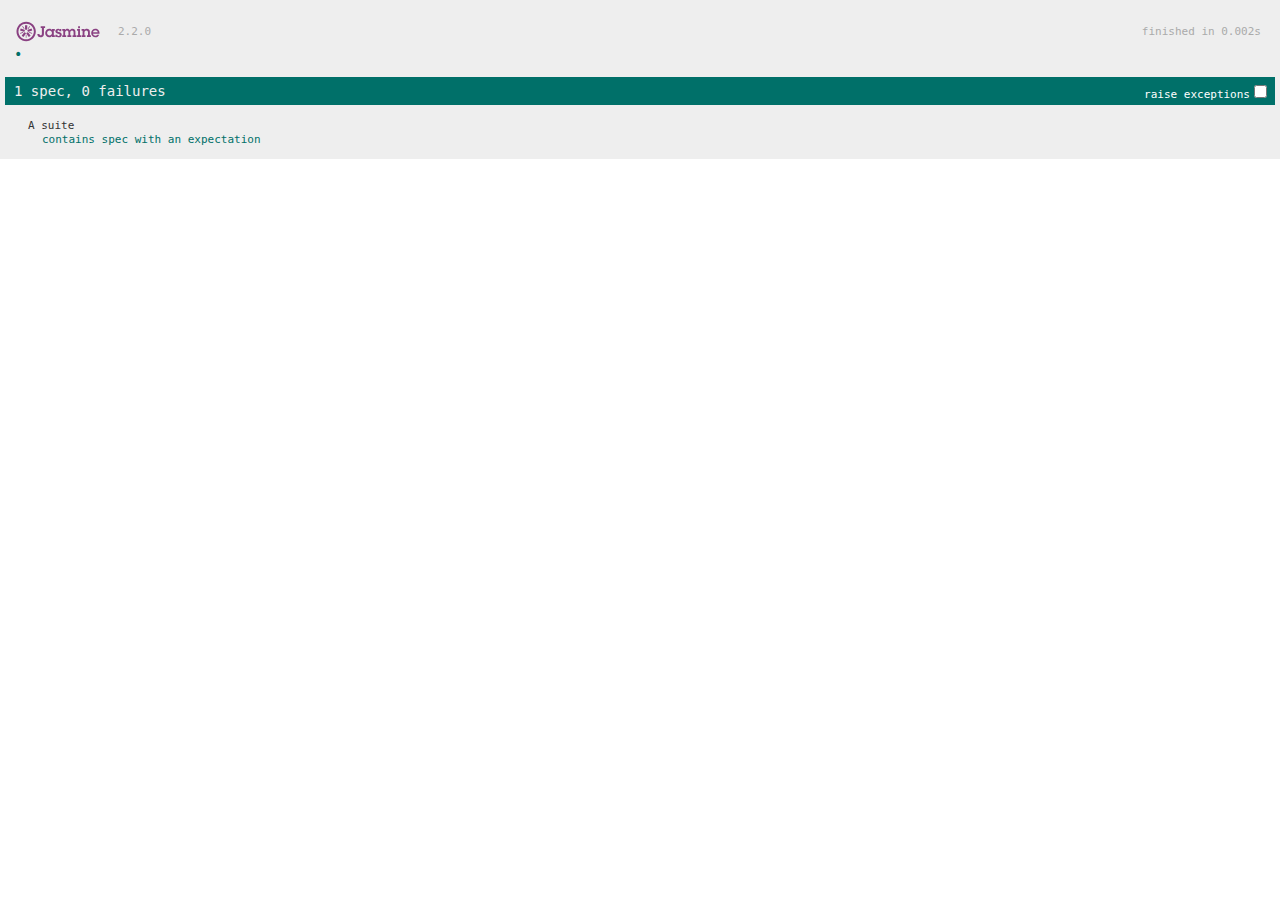
==== SpecRunner.html @ 4a4eed3c "first commit" ====
<!DOCTYPE html>
<html>
<head>
	<meta charset="utf-8">
	<title>Jasmine Spec Runner</title>
	<link rel="shortcut icon" type="image/png" href="jasmine/jasmine_favicon.png">
	<link rel="stylesheet" href="jasmine/jasmine.css">
	
	<script src="jasmine/jasmine.js"></script>
	<script src="jasmine/jasmine-html.js"></script>
	<script src="jasmine/boot.js"></script>
	
	
	<script src="spec/calendarSpec.js"></script>
</head>

</html>
---- jasmine/jasmine.css ----
body { overflow-y: scroll; }

.jasmine_html-reporter { background-color: #eee; padding: 5px; margin: -8px; font-size: 11px; font-family: Monaco, "Lucida Console", monospace; line-height: 14px; color: #333; }
.jasmine_html-reporter a { text-decoration: none; }
.jasmine_html-reporter a:hover { text-decoration: underline; }
.jasmine_html-reporter p, .jasmine_html-reporter h1, .jasmine_html-reporter h2, .jasmine_html-reporter h3, .jasmine_html-reporter h4, .jasmine_html-reporter h5, .jasmine_html-reporter h6 { margin: 0; line-height: 14px; }
.jasmine_html-reporter .banner, .jasmine_html-reporter .symbol-summary, .jasmine_html-reporter .summary, .jasmine_html-reporter .result-message, .jasmine_html-reporter .spec .description, .jasmine_html-reporter .spec-detail .description, .jasmine_html-reporter .alert .bar, .jasmine_html-reporter .stack-trace { padding-left: 9px; padding-right: 9px; }
.jasmine_html-reporter .banner { position: relative; }
.jasmine_html-reporter .banner .title { background: url('[data-uri]') no-repeat; background: url('[data-uri]') no-repeat, none; -moz-background-size: 100%; -o-background-size: 100%; -webkit-background-size: 100%; background-size: 100%; display: block; float: left; width: 90px; height: 25px; }
.jasmine_html-reporter .banner .version { margin-left: 14px; position: relative; top: 6px; }
.jasmine_html-reporter .banner .duration { position: absolute; right: 14px; top: 6px; }
.jasmine_html-reporter #jasmine_content { position: fixed; right: 100%; }
.jasmine_html-reporter .version { color: #aaa; }
.jasmine_html-reporter .banner { margin-top: 14px; }
.jasmine_html-reporter .duration { color: #aaa; float: right; }
.jasmine_html-reporter .symbol-summary { overflow: hidden; *zoom: 1; margin: 14px 0; }
.jasmine_html-reporter .symbol-summary li { display: inline-block; height: 8px; width: 14px; font-size: 16px; }
.jasmine_html-reporter .symbol-summary li.passed { font-size: 14px; }
.jasmine_html-reporter .symbol-summary li.passed:before { color: #007069; content: "\02022"; }
.jasmine_html-reporter .symbol-summary li.failed { line-height: 9px; }
.jasmine_html-reporter .symbol-summary li.failed:before { color: #ca3a11; content: "\d7"; font-weight: bold; margin-left: -1px; }
.jasmine_html-reporter .symbol-summary li.disabled { font-size: 14px; }
.jasmine_html-reporter .symbol-summary li.disabled:before { color: #bababa; content: "\02022"; }
.jasmine_html-reporter .symbol-summary li.pending { line-height: 17px; }
.jasmine_html-reporter .symbol-summary li.pending:before { color: #ba9d37; content: "*"; }
.jasmine_html-reporter .symbol-summary li.empty { font-size: 14px; }
.jasmine_html-reporter .symbol-summary li.empty:before { color: #ba9d37; content: "\02022"; }
.jasmine_html-reporter .exceptions { color: #fff; float: right; margin-top: 5px; margin-right: 5px; }
.jasmine_html-reporter .bar { line-height: 28px; font-size: 14px; display: block; color: #eee; }
.jasmine_html-reporter .bar.failed { background-color: #ca3a11; }
.jasmine_html-reporter .bar.passed { background-color: #007069; }
.jasmine_html-reporter .bar.skipped { background-color: #bababa; }
.jasmine_html-reporter .bar.errored { background-color: #ca3a11; }
.jasmine_html-reporter .bar.menu { background-color: #fff; color: #aaa; }
.jasmine_html-reporter .bar.menu a { color: #333; }
.jasmine_html-reporter .bar a { color: white; }
.jasmine_html-reporter.spec-list .bar.menu.failure-list, .jasmine_html-reporter.spec-list .results .failures { display: none; }
.jasmine_html-reporter.failure-list .bar.menu.spec-list, .jasmine_html-reporter.failure-list .summary { display: none; }
.jasmine_html-reporter .running-alert { background-color: #666; }
.jasmine_html-reporter .results { margin-top: 14px; }
.jasmine_html-reporter.showDetails .summaryMenuItem { font-weight: normal; text-decoration: inherit; }
.jasmine_html-reporter.showDetails .summaryMenuItem:hover { text-decoration: underline; }
.jasmine_html-reporter.showDetails .detailsMenuItem { font-weight: bold; text-decoration: underline; }
.jasmine_html-reporter.showDetails .summary { display: none; }
.jasmine_html-reporter.showDetails #details { display: block; }
.jasmine_html-reporter .summaryMenuItem { font-weight: bold; text-decoration: underline; }
.jasmine_html-reporter .summary { margin-top: 14px; }
.jasmine_html-reporter .summary ul { list-style-type: none; margin-left: 14px; padding-top: 0; padding-left: 0; }
.jasmine_html-reporter .summary ul.suite { margin-top: 7px; margin-bottom: 7px; }
.jasmine_html-reporter .summary li.passed a { color: #007069; }
.jasmine_html-reporter .summary li.failed a { color: #ca3a11; }
.jasmine_html-reporter .summary li.empty a { color: #ba9d37; }
.jasmine_html-reporter .summary li.pending a { color: #ba9d37; }
.jasmine_html-reporter .description + .suite { margin-top: 0; }
.jasmine_html-reporter .suite { margin-top: 14px; }
.jasmine_html-reporter .suite a { color: #333; }
.jasmine_html-reporter .failures .spec-detail { margin-bottom: 28px; }
.jasmine_html-reporter .failures .spec-detail .description { background-color: #ca3a11; }
.jasmine_html-reporter .failures .spec-detail .description a { color: white; }
.jasmine_html-reporter .result-message { padding-top: 14px; color: #333; white-space: pre; }
.jasmine_html-reporter .result-message span.result { display: block; }
.jasmine_html-reporter .stack-trace { margin: 5px 0 0 0; max-height: 224px; overflow: auto; line-height: 18px; color: #666; border: 1px solid #ddd; background: white; white-space: pre; }
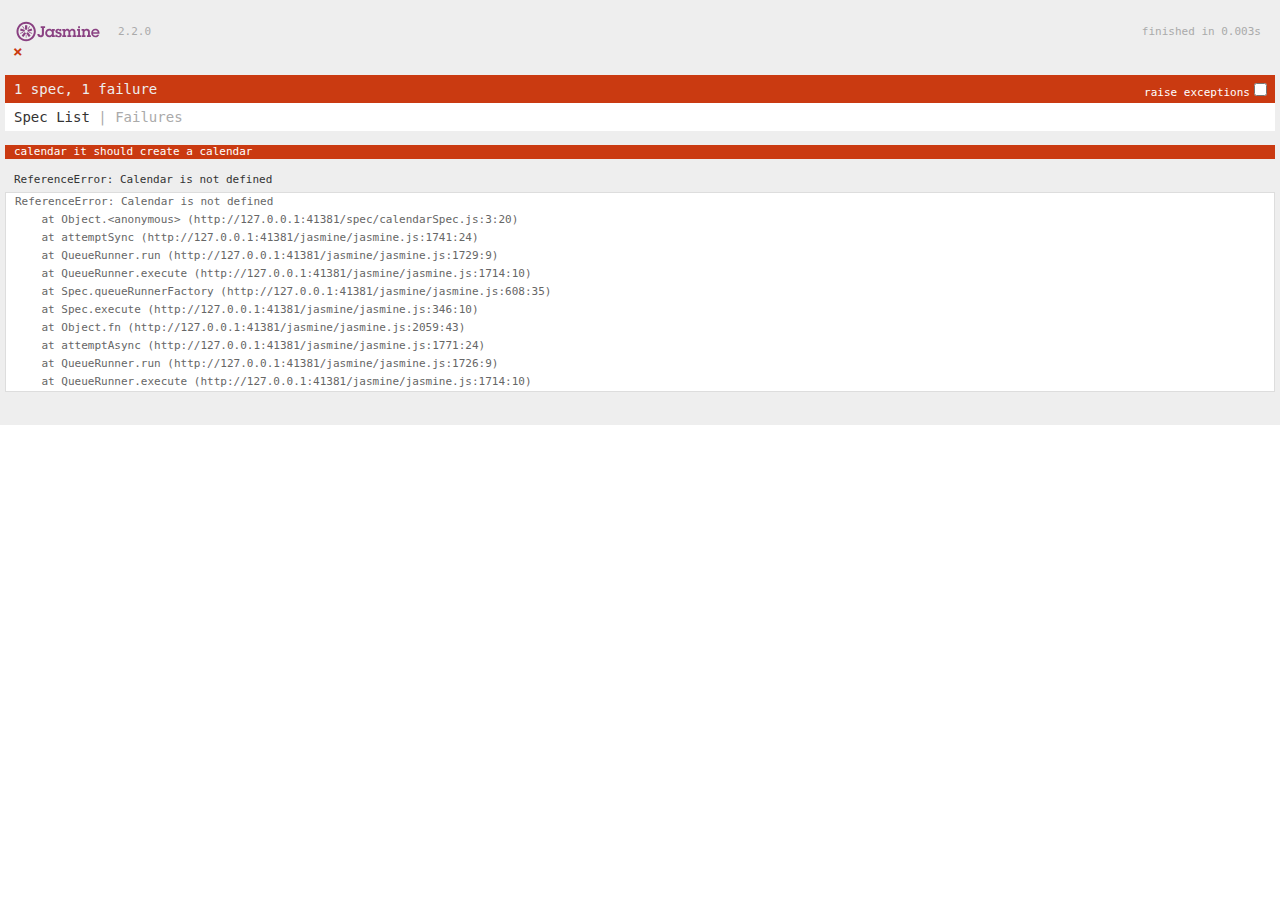
==== commit 073ec274: "added the calendar empty js and fail test" ====
--- a/SpecRunner.html
+++ b/SpecRunner.html
@@ -10,7 +10,7 @@
 	<script src="jasmine/jasmine-html.js"></script>
 	<script src="jasmine/boot.js"></script>
 	
-	
+	<script src="js/calendar.js"></script>
 	<script src="spec/calendarSpec.js"></script>
 </head>
 
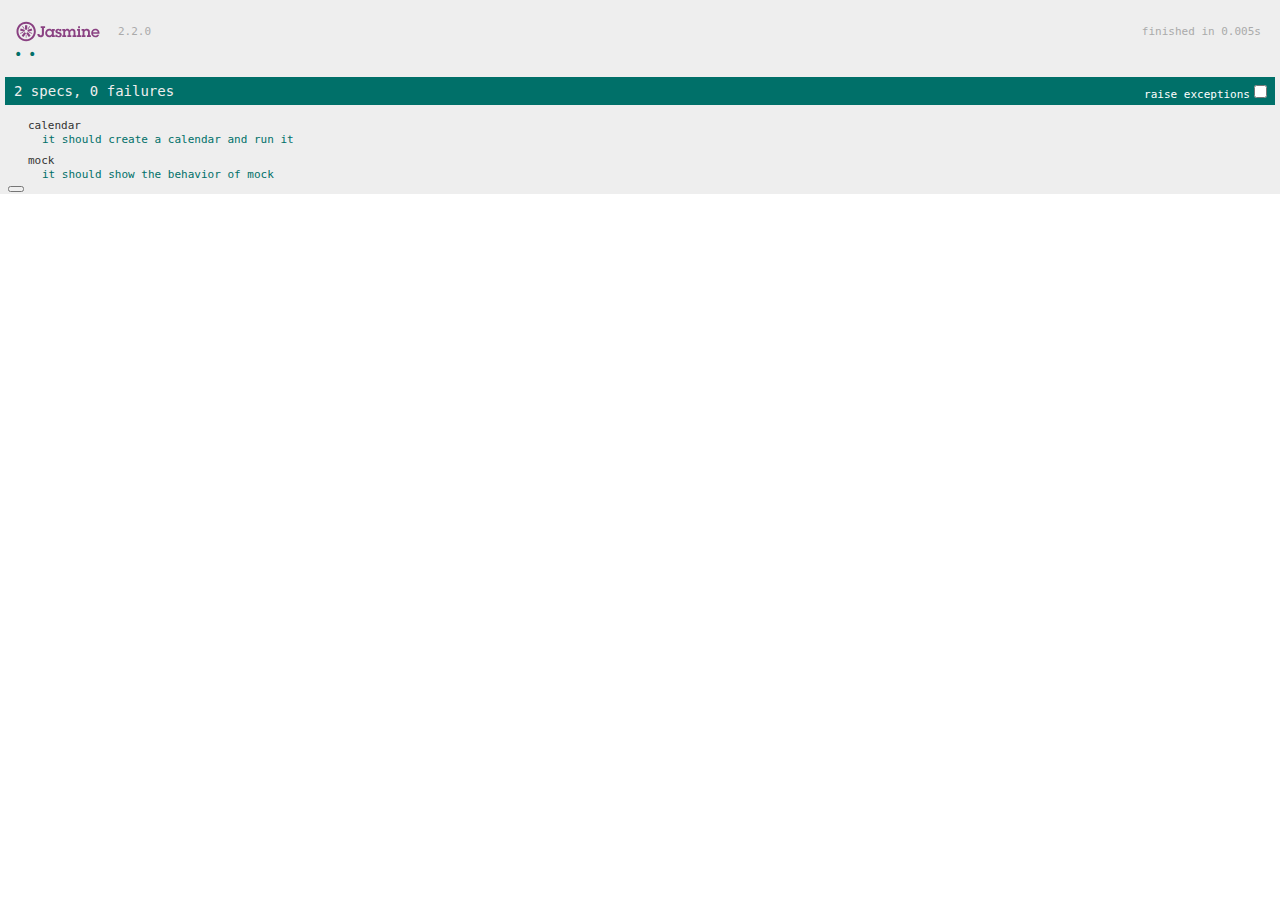
==== commit 6f6485b0: "added some files to test mock objects and complete the calendar" ====
--- a/SpecRunner.html
+++ b/SpecRunner.html
@@ -5,13 +5,17 @@
 	<title>Jasmine Spec Runner</title>
 	<link rel="shortcut icon" type="image/png" href="jasmine/jasmine_favicon.png">
 	<link rel="stylesheet" href="jasmine/jasmine.css">
-	
+	<script src="js/jscal2.js"></script>
+	<script src="js/jscal2_cn.js"></script>
+	<script src="js/calendar.js"></script>
 	<script src="jasmine/jasmine.js"></script>
 	<script src="jasmine/jasmine-html.js"></script>
 	<script src="jasmine/boot.js"></script>
-	
+	<script src="js/jquery-2.1.4.js"></script>
 	<script src="js/calendar.js"></script>
+	<script src="js/mock.js"></script>
 	<script src="spec/calendarSpec.js"></script>
+	<script src="spec/mockSpec.js"></script>
 </head>
 
 </html>